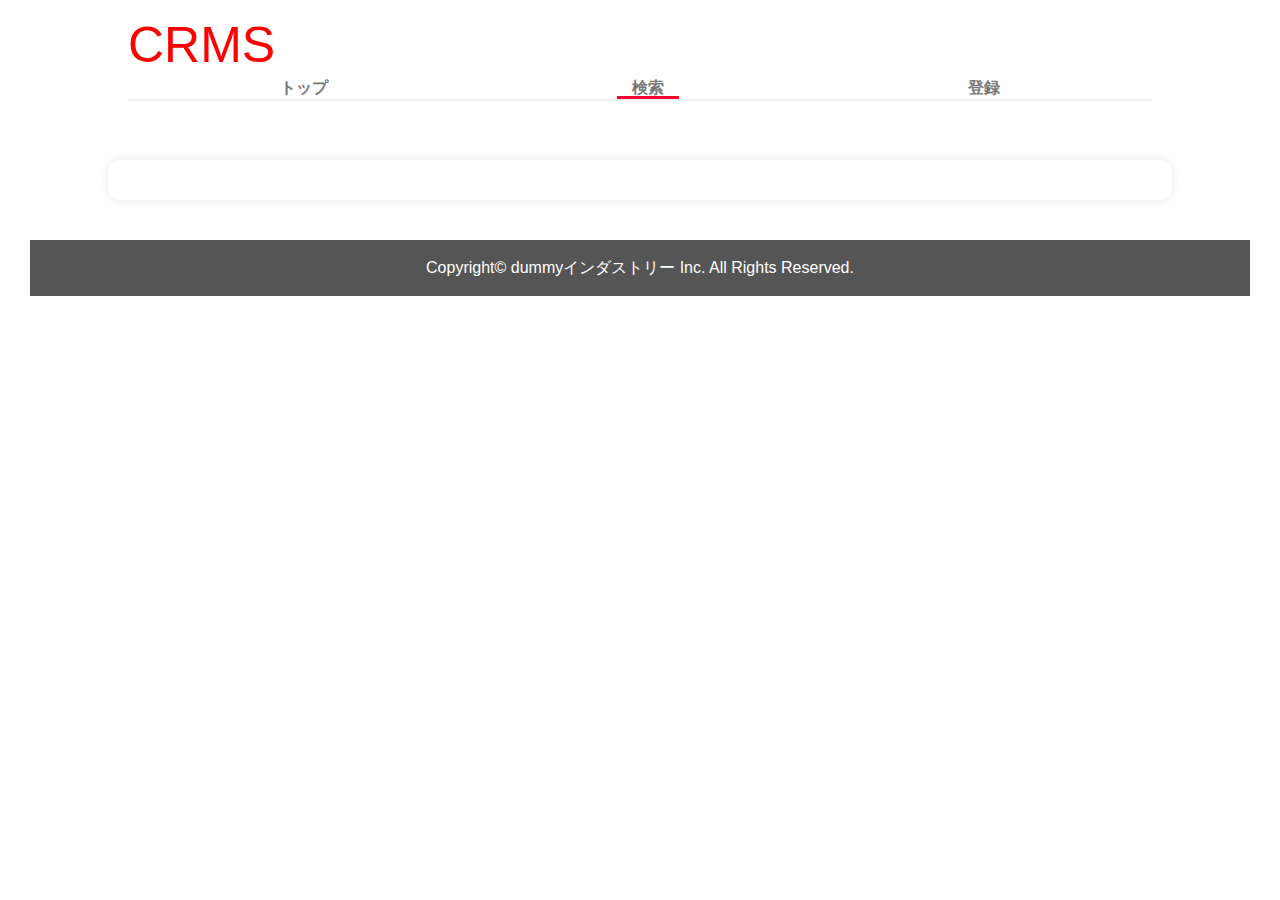
==== list.html @ 0f67eaf9 "検索画面リンク追加" ====
<!DOCTYPE html>
<html lang="ja">

<head>
    <meta charset="UTF-8">
    <meta name="viewport" content="width=device-width, initial-scale=1.0">
    <link rel="stylesheet" href="./css/reset.css">
    <link rel="stylesheet" href="./css/style.css">
    <link rel="stylesheet" href="https://cdnjs.cloudflare.com/ajax/libs/font-awesome/6.0.0-beta3/css/all.min.css">

    <title>検索ページ</title>
</head>

<body>
    <header class="header l-contents">
        <a class="logo" href="./index.html">
            <h1>CRMS</h1>
        </a>
        <nav class="navtab">
            <ul class="navtab-bar">
                <li><a href="./index.html">トップ</a></li>
                <li class="active"><a href="./list.html">検索</a></li>
                <li><a href="./register.html">登録</a></li>
                <!-- お問い合わせは後で拡張する -->
            </ul>
        </nav>
    </header>
    <main>
        <div class="main-content l-contents main-content-list">
        </div>
    </main>
    <footer class="footer">
        <p>Copyright© dummyインダストリー Inc. All Rights Reserved.</p>
    </footer>
</body>

</html>
---- css/style.css ----
html {
    font-family: Arial, Helvetica, sans-serif;
    line-height: 1.5;
}

body {
    background-color: white;
}

ul {
    list-style: none;
}

 /* a {
    text-decoration: none;
}  */

.l-contents {
    margin: 0px auto;
    margin-top: 20px;
    width: 80%;
}

.header {
    height: 100px;
}

.navtab {
    border-bottom: 2px solid #eee;
    /* border-color: #e7e7e7; */

}

.navtab>ul {
    display: flex;
    justify-content: space-around;
    margin-top: 10px;
    /* margin: 0;
    display: table;
    width: 100%;
    border-bottom: 2px solid #eee; */

}

.navtab .navbar li{
    display: table-cell;
    float: none;
    white-space: nowrap;
}



.navtab>.navtab-bar>.active {
    border-bottom: 3px solid #ff0033;
}



.logo {
    color: red;
    font-size: 50px;
    text-decoration: none;
}



.navtab>ul>li>a {
    color: #777;
    padding: 15px;
    text-align: center;
    font-weight: bold;
    text-decoration: none;

}

.main-content-top{
    margin-top: 45px;
    display: flex;
    justify-content: space-around;
    margin-bottom: 75px;
    
}


.content-card {
    width: 45%;
    margin-top: 30px;
    border: #777 solid 1px;
    border-radius: 8px;
    padding: 15px;
    text-align: center;
    text-decoration: none;
    color: inherit;
    display: inline-block;
}

.content-card:hover {
    border-color: #ff0033;
    color: #ff0033;
}

.content-card a {
    text-decoration: none;
    color: inherit;
}

.content-card i {
    font-size: 50px;
    margin-bottom: 10px;
}

.card-title {
    font-size: 18px;
    font-weight: bold;
    margin-top: 10px;
}



footer {
    background-color: #555;
    color: #fff;
    margin: 30px;
    text-align: center;
    padding: 10px;
}

.form-submit {
    text-align: center; /* ボタンを中央揃えにする */
    margin-top: 20px; /* ボタンとフォームの間にマージンを追加 */
}

.form-submit input[type="submit"] {
    background-color: #4a90e2; /* ボタンの背景色 */
    color: white; /* ボタンの文字色 */
    border: none; /* ボーダーをなくす */
    padding: 10px 20px; /* ボタンの内側の余白 */
    font-size: 16px; /* ボタンのフォントサイズ */
    border-radius: 5px; /* ボタンの角を丸くする */
    cursor: pointer; /* カーソルをポインタに変更 */
}

.form-submit input[type="submit"]:hover {
    background-color: #357ab8; /* ホバー時の背景色 */
}


.main-content {
    margin: 40px auto;
    width: 80%;
    background-color: white;
    padding: 20px;
    border-radius: 10px;
    box-shadow: 0 0 10px rgba(0, 0, 0, 0.1);
}

.progress-bar {
    display: flex;
    justify-content: center;
    align-items: center;
    margin-bottom: 30px;
}

.progress-bar-card {
    text-align: center;
}

.progress-bar-card__number {
    background-color: #bbb;
    color: white;
    border-radius: 50%;
    width: 40px;
    height: 40px;
    display: flex;
    align-items: center;
    justify-content: center;
    margin: 0 auto;
    font-size: 20px;
}

.progress-bar-card__text {
    margin-top: 10px;
    font-size: 14px;
}

.card-is-active{
    background-color: #4a90e2;
    color: white;
}

.dot {
    text-align: center;
    color: #bbb;
    font-size: 20px;
}

.dot-is-active{
    color: #4a90e2;
}

.form-title {
    text-align: center;
    margin-bottom: 20px;
}

.form-subtitle {
    text-align: center;
    margin-bottom: 40px;
    color: #666;
}

.register {
    width: 100%;
}

.form-group {
    margin-bottom: 20px;
}

.form-group label {
    display: block;
    font-weight: bold;
    margin-bottom: 5px;
}

.form-group input,
.form-group select {
    width: 100%;
    padding: 10px;
    border: 1px solid #ccc;
    border-radius: 5px;
    box-sizing: border-box;
    font-size: 14px;
}

.form-submit {
    text-align: center;
    margin-top: 20px;
}

.form-submit input[type="submit"] {
    background-color: #4a90e2;
    color: white;
    border: none;
    padding: 10px 20px;
    font-size: 16px;
    border-radius: 5px;
    cursor: pointer;
}

.form-submit input[type="submit"]:hover {
    background-color: #357ab8;
}

.footer {
    background-color: #555;
    color: white;
    text-align: center;
    padding: 20px 0;
    margin-top: 40px;
}

.form-group {
    display: flex; /* 横並びにする */
    align-items: center; /* 中央揃えにする */
    margin-bottom: 20px;
}

.form-group label {
    flex: 0 0 150px; /* ラベルの幅を固定 */
    font-weight: bold;
    margin-right: 10px; /* ラベルと入力欄の間にスペースを作る */
}

.form-group input,
.form-group select {
    flex: 1; /* 入力欄が残りのスペースを占める */
    padding: 10px;
    border: 1px solid #ccc;
    border-radius: 5px;
    box-sizing: border-box;
    font-size: 14px;
}
.register {
    max-width: 600px; /* フォーム全体の最大幅を設定 */
    margin: 0 auto; /* フォームを中央揃えに */
    padding: 20px; /* フォームの内側の余白を設定 */
    background-color: #fff; /* フォームの背景色を設定 */
    border: 1px solid #ccc; /* フォームの境界線を設定 */
    border-radius: 10px; /* 角を丸くする */
    box-shadow: 0 0 10px rgba(0, 0, 0, 0.1); /* 軽い影を付ける */
}

.form-group {
    display: flex; /* 横並びにする */
    align-items: center; /* 中央揃えにする */
    margin-bottom: 10px; /* 各フォームグループの間隔を縮める */
}

.form-group label {
    flex: 0 0 120px; /* ラベルの幅を調整 */
    font-weight: bold;
    margin-right: 10px; /* ラベルと入力欄の間にスペースを作る */
}

.form-group input,
.form-group select {
    flex: 1; /* 入力欄が残りのスペースを占める */
    padding: 8px; /* 入力欄の内側の余白を縮める */
    border: 1px solid #ccc;
    border-radius: 5px;
    box-sizing: border-box;
    font-size: 14px;
}

.form-submit {
    text-align: center;
    margin-top: 20px;
}

.form-submit input[type="submit"] {
    background-color: #4a90e2;
    color: white;
    border: none;
    padding: 10px 20px;
    font-size: 16px;
    border-radius: 5px;
    cursor: pointer;
}

.form-submit input[type="submit"]:hover {
    background-color: #357ab8;
}
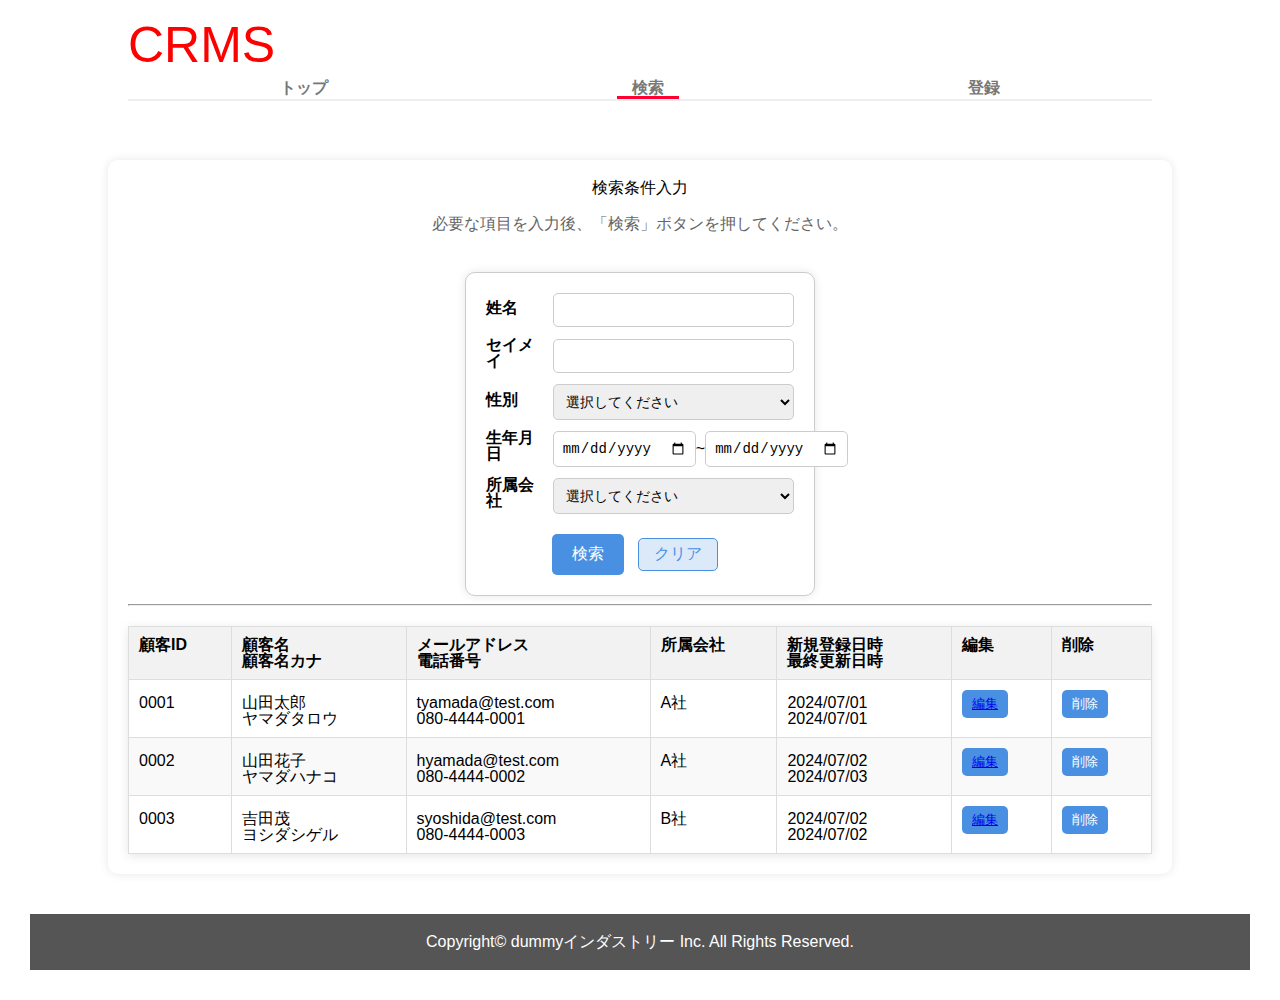
==== commit 17b82a64: "0731" ====
--- a/list.html
+++ b/list.html
@@ -27,6 +27,105 @@
     </header>
     <main>
         <div class="main-content l-contents main-content-list">
+            <div class="form-title">
+                <h2>検索条件入力</h2>
+            </div>
+            <div class="form-subtitle">
+                <h3>必要な項目を入力後、「検索」ボタンを押してください。</h3>
+            </div>
+            <form action="">
+                <div class="form-group">
+                    <label for="name">姓名</label>
+                    <input type="text" id="name" name="name">
+                </div>
+
+                <div class="form-group">
+                    <label for="name_kana">セイメイ</label>
+                    <input type="text" id="name_kana" name="name_kana">
+                </div>
+
+                <div class="form-group">
+                    <label for="gender">性別</label>
+                    <select id="gender" name="gender">
+                        <option value="">選択してください</option>
+                        <option value="male">男性</option>
+                        <option value="female">女性</option>
+                        <option value="other">その他</option>
+                        <option value="other">全て</option>
+                    </select>
+                </div>
+
+                <div class="form-group">
+                    <label for="dob_start">生年月日</label>
+                    <input type="date" id="dob_start" name="dob_start">
+                    <span>~</span>
+                    <input type="date" id="dob_end" name="dob_end">
+                </div>
+
+                <div class="form-group">
+                    <label for="company">所属会社</label>
+                    <select id="company" name="company">
+                        <option value="">選択してください</option>
+                        <option value="company_a">A社</option>
+                        <option value="company_b">B社</option>
+                        <option value="company_c">C社</option>
+                        <option value="all">全て</option>
+                    </select>
+                </div>
+
+                <div class="form-submit">
+                    <input type="submit" value="検索">
+                    <button type="button">クリア</button>
+                </div>
+            </form>
+            <hr>
+            <table class="customer-table">
+                <thead>
+                    <tr>
+                        <th>顧客ID</th>
+                        <th>顧客名<br>顧客名カナ</th>
+                        <th>メールアドレス<br>電話番号</th>
+                        <th>所属会社</th>
+                        <th>新規登録日時<br>最終更新日時</th>
+                        <th>編集</th>
+                        <th>削除</th>
+                    </tr>
+                </thead>
+                <tbody>
+                    <tr>
+                        <td>0001</td>
+                        <td>山田太郎<br>ヤマダタロウ</td>
+                        <td>tyamada@test.com<br>080-4444-0001</td>
+                        <td>A社</td>
+                        <td>2024/07/01<br>2024/07/01</td>
+                        <td><button><a href="./edit.html" class="edit-button">編集</a></button></td>
+                        <td><button class="delete-button"popovertarget="my-popover">削除</button></td>
+                        <div id="my-popover" popover>
+                            <h2>一度削除したデータは元に戻せません。本当に削除してもよろしいでしょうか。</h2>
+                            <button class="delete">削除</button>
+                        </div>
+                    </tr>
+
+                    <tr>
+                        <td>0002</td>
+                        <td>山田花子<br>ヤマダハナコ</td>
+                        <td>hyamada@test.com<br>080-4444-0002</td>
+                        <td>A社</td>
+                        <td>2024/07/02<br>2024/07/03</td>
+                        <td><button><a href="./edit.html" class="edit-button">編集</a></button></td>
+                        <td><button class="delete-button"popovertarget="my-popover">削除</button></td>
+                    </tr>
+                    <tr>
+                        <td>0003</td>
+                        <td>吉田茂<br>ヨシダシゲル</td>
+                        <td>syoshida@test.com<br>080-4444-0003</td>
+                        <td>B社</td>
+                        <td>2024/07/02<br>2024/07/02</td>
+                        <td><button><a href="./edit.html" class="edit-button">編集</a></button></td>
+                        <td><button class="delete-button"popovertarget="my-popover">削除</button></td>
+                    </tr>
+                </tbody>
+            </table>
         </div>
     </main>
     <footer class="footer">
--- a/css/style.css
+++ b/css/style.css
@@ -85,6 +85,7 @@
 .content-card {
     width: 45%;
     margin-top: 30px;
+    margin-bottom: 30px;
     border: #777 solid 1px;
     border-radius: 8px;
     padding: 15px;
@@ -333,4 +334,201 @@
 }
 
 
-
+form {
+    max-width: 30%; /* フォーム全体の最大幅を設定 */
+    margin: 0 auto; /* フォームを中央揃えに */
+    padding: 20px; /* フォームの内側の余白を設定 */
+    background-color: #fff; /* フォームの背景色を設定 */
+    border: 1px solid #ccc; /* フォームの境界線を設定 */
+    border-radius: 10px; /* 角を丸くする */
+    box-shadow: 0 0 10px rgba(0, 0, 0, 0.1); /* 軽い影を付ける */
+}
+
+.form-group {
+    display: flex; /* 横並びにする */
+    align-items: center; /* 中央揃えにする */
+    margin-bottom: 10px; /* 各フォームグループの間隔を縮める */
+    width: 100%;
+}
+
+.form-group label {
+    flex: 0 0 30%; /* ラベルの幅を調整 */
+    font-weight: bold;
+    margin-right: 10px; /* ラベルと入力欄の間にスペースを作る */
+}
+
+.form-group input,
+.form-group select {
+    flex: 1; /* 入力欄が残りのスペースを占める */
+    padding: 8px; /* 入力欄の内側の余白を縮める */
+    border: 1px solid #ccc;
+    border-radius: 5px;
+    box-sizing: border-box;
+    font-size: 14px;
+}
+
+.form-submit {
+    text-align: center;
+    margin-top: 20px;
+    width: 100%;
+}
+
+.form-submit input[type="submit"],
+.form-submit button[type="button"] {
+    background-color: #4a90e2;
+    color: white;
+    border: none;
+    padding: 10px 20px;
+    font-size: 16px;
+    border-radius: 5px;
+    cursor: pointer;
+    margin-right: 10px; /* ボタン間のスペース */
+}
+
+.form-submit input[type="submit"]:hover,
+.form-submit button[type="button"]:hover {
+    background-color: #357ab8;
+}
+
+.form-group {
+    display: flex; /* 横並びにする */
+    align-items: center; /* 中央揃えにする */
+    margin-bottom: 10px; /* 各フォームグループの間隔を縮める */
+    width: 100%;
+}
+
+.form-group label {
+    flex: 0 0 25%; /* ラベルの幅を調整 */
+    font-weight: bold;
+    margin-right: 5px; /* ラベルと入力欄の間のスペースを縮める */
+}
+
+.form-group input,
+.form-group select {
+    flex: 1; /* 入力欄が残りのスペースを占める */
+    padding: 8px; /* 入力欄の内側の余白を縮める */
+    border: 1px solid #ccc;
+    border-radius: 5px;
+    box-sizing: border-box;
+    font-size: 14px;
+}
+
+.form-group label {
+    flex: 0 0 20%; /* ラベルの幅をさらに調整 */
+    font-weight: bold;
+    margin-right: 5px; /* ラベルと入力欄の間のスペースをさらに縮める */
+}
+
+.form-group input,
+.form-group select {
+    flex: 1; /* 入力欄が残りのスペースを占める */
+    padding: 8px; /* 入力欄の内側の余白を縮める */
+    border: 1px solid #ccc;
+    border-radius: 5px;
+    box-sizing: border-box;
+    font-size: 14px;
+}
+
+.form-submit input[type="submit"],
+.form-submit button[type="button"] {
+    background-color: #4a90e2;
+    color: white;
+    border: none;
+    padding: 10px 20px;
+    font-size: 16px;
+    border-radius: 5px;
+    cursor: pointer;
+    margin-right: 10px; /* ボタン間のスペース */
+}
+
+.form-submit input[type="submit"]:hover,
+.form-submit button[type="button"]:hover {
+    background-color: #357ab8;
+}
+
+/* クリアボタンのスタイル */
+.form-submit button[type="button"] {
+    background-color: rgba(74, 144, 226, 0.2); /* 透明感のある背景色 */
+    color: #4a90e2; /* ボタンの文字色を設定 */
+    border: 1px solid #4a90e2; /* ボーダーを設定 */
+}
+
+.form-submit button[type="button"]:hover {
+    background-color: rgba(74, 144, 226, 0.4); /* ホバー時の透明感のある背景色 */
+}
+
+/* 検索ボタンのスタイル */
+.form-submit input[type="submit"] {
+    background-color: #4a90e2;
+    color: white;
+    border: none;
+    padding: 10px 20px; /* 検索ボタンのパディング */
+    font-size: 16px;
+    border-radius: 5px;
+    cursor: pointer;
+    margin-right: 10px; /* ボタン間のスペース */
+}
+
+.form-submit input[type="submit"]:hover {
+    background-color: #357ab8;
+}
+
+/* クリアボタンのスタイル */
+.form-submit button[type="button"] {
+    background-color: rgba(74, 144, 226, 0.2); /* 透明感のある背景色 */
+    color: #4a90e2; /* ボタンの文字色を設定 */
+    border: 1px solid #4a90e2; /* ボーダーを設定 */
+    padding: 5px 15px; /* クリアボタンのパディングを減らす */
+}
+
+.form-submit button[type="button"]:hover {
+    background-color: rgba(74, 144, 226, 0.4); /* ホバー時の透明感のある背景色 */
+}
+
+
+.customer-table {
+    width: 100%;
+    border-collapse: collapse; /* ボーダーの二重表示を防ぐ */
+    margin-top: 20px;
+    box-shadow: 0 2px 10px rgba(0, 0, 0, 0.1); /* テーブル全体に影をつける */
+}
+
+.customer-table th,
+.customer-table td {
+    border: 1px solid #ddd; /* セルの境界線を薄い灰色にする */
+    padding: 10px;
+    text-align: left; /* テキストを左揃えにする */
+}
+
+.customer-table th {
+    background-color: #f2f2f2; /* ヘッダーセルの背景色を薄い灰色にする */
+    font-weight: bold;
+}
+
+.customer-table td {
+    background-color: #fff; /* データセルの背景色を白にする */
+}
+
+.customer-table tr:nth-child(even) td {
+    background-color: #f9f9f9; /* 偶数行の背景色を薄い灰色にする */
+}
+
+.customer-table tr:hover td {
+    background-color: #f1f1f1; /* ホバー時の行の背景色を少し濃い灰色にする */
+}
+
+.customer-table td button {
+    background-color: #4a90e2;
+    color: white;
+    border: none;
+    padding: 5px 10px;
+    border-radius: 5px;
+    text-decoration: none;
+    cursor: pointer;
+}
+
+.customer-table td button:hover {
+    background-color: #357ab8;
+}
+
+
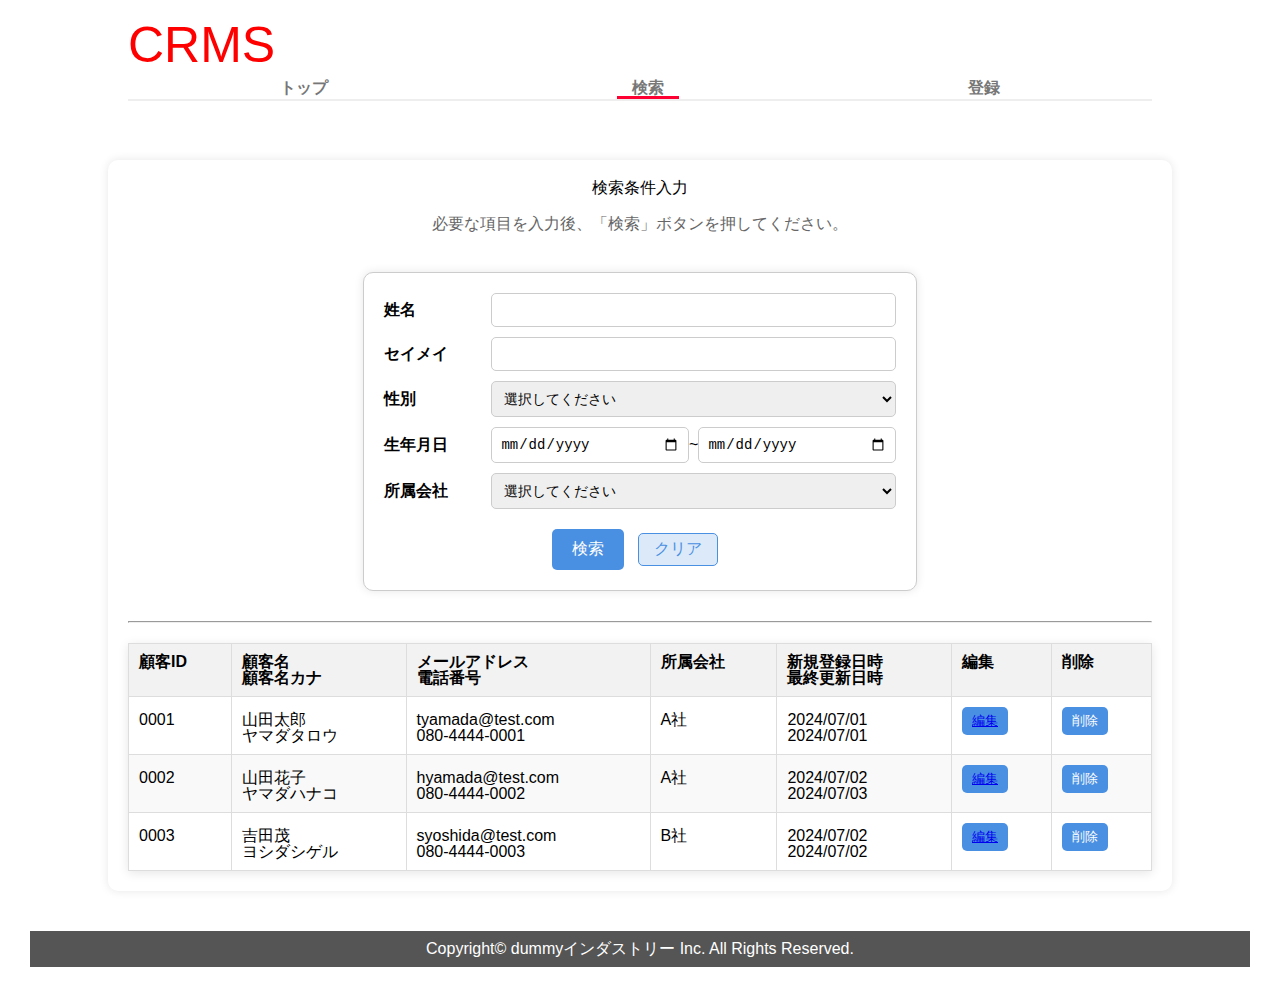
==== commit 4b9f3d2a: "css重複削除" ====
--- a/list.html
+++ b/list.html
@@ -5,7 +5,7 @@
     <meta charset="UTF-8">
     <meta name="viewport" content="width=device-width, initial-scale=1.0">
     <link rel="stylesheet" href="./css/reset.css">
-    <link rel="stylesheet" href="./css/style.css">
+    <link rel="stylesheet" href="./css/style-re.css">
     <link rel="stylesheet" href="https://cdnjs.cloudflare.com/ajax/libs/font-awesome/6.0.0-beta3/css/all.min.css">
 
     <title>検索ページ</title>
--- a/css/style-re.css
+++ b/css/style-re.css
@@ -0,0 +1,337 @@
+html {
+    font-family: Arial, Helvetica, sans-serif;
+    line-height: 1.5;
+}
+
+body {
+    background-color: white;
+}
+
+ul {
+    list-style: none;
+}
+
+.l-contents {
+    margin: 0px auto;
+    margin-top: 20px;
+    width: 80%;
+}
+
+.header {
+    height: 100px;
+}
+
+.navtab {
+    border-bottom: 2px solid #eee;
+}
+
+.navtab>ul {
+    display: flex;
+    justify-content: space-around;
+    margin-top: 10px;
+}
+
+.navtab .navbar li {
+    display: table-cell;
+    float: none;
+    white-space: nowrap;
+}
+
+.navtab>.navtab-bar>.active {
+    border-bottom: 3px solid #ff0033;
+}
+
+.logo {
+    color: red;
+    font-size: 50px;
+    text-decoration: none;
+}
+
+.navtab>ul>li>a {
+    color: #777;
+    padding: 15px;
+    text-align: center;
+    font-weight: bold;
+    text-decoration: none;
+}
+
+.main-content-top {
+    margin-top: 45px;
+    display: flex;
+    justify-content: space-around;
+    margin-bottom: 75px;
+}
+
+.content-card {
+    width: 45%;
+    margin-top: 30px;
+    margin-bottom: 30px;
+    border: #777 solid 1px;
+    border-radius: 8px;
+    padding: 15px;
+    text-align: center;
+    text-decoration: none;
+    color: inherit;
+    display: inline-block;
+}
+
+.content-card:hover {
+    border-color: #ff0033;
+    color: #ff0033;
+}
+
+.content-card a {
+    text-decoration: none;
+    color: inherit;
+}
+
+.content-card i {
+    font-size: 50px;
+    margin-bottom: 10px;
+}
+
+.card-title {
+    font-size: 18px;
+    font-weight: bold;
+    margin-top: 10px;
+}
+
+footer {
+    background-color: #555;
+    color: #fff;
+    margin: 30px;
+    text-align: center;
+    padding: 10px;
+}
+
+.form-submit {
+    text-align: center;
+    /* ボタンを中央揃えにする */
+    margin-top: 20px;
+    /* ボタンとフォームの間にマージンを追加 */
+}
+
+.form-submit input[type="submit"],
+.form-submit button[type="button"] {
+    background-color: #4a90e2;
+    /* ボタンの背景色 */
+    color: white;
+    /* ボタンの文字色 */
+    border: none;
+    /* ボーダーをなくす */
+    padding: 10px 20px;
+    /* ボタンの内側の余白 */
+    font-size: 16px;
+    /* ボタンのフォントサイズ */
+    border-radius: 5px;
+    /* ボタンの角を丸くする */
+    cursor: pointer;
+    /* カーソルをポインタに変更 */
+    margin-right: 10px;
+    /* ボタン間のスペース */
+}
+
+.form-submit input[type="submit"]:hover,
+.form-submit button[type="button"]:hover {
+    background-color: #357ab8;
+    /* ホバー時の背景色 */
+}
+
+/* クリアボタンのスタイル */
+.form-submit button[type="button"] {
+    background-color: rgba(74, 144, 226, 0.2);
+    /* 透明感のある背景色 */
+    color: #4a90e2;
+    /* ボタンの文字色を設定 */
+    border: 1px solid #4a90e2;
+    /* ボーダーを設定 */
+    padding: 5px 15px;
+    /* クリアボタンのパディングを減らす */
+}
+
+.form-submit button[type="button"]:hover {
+    background-color: rgba(74, 144, 226, 0.4);
+    /* ホバー時の透明感のある背景色 */
+}
+
+.main-content {
+    margin: 40px auto;
+    width: 80%;
+    background-color: white;
+    padding: 20px;
+    border-radius: 10px;
+    box-shadow: 0 0 10px rgba(0, 0, 0, 0.1);
+}
+
+.progress-bar {
+    display: flex;
+    justify-content: center;
+    align-items: center;
+    margin-bottom: 30px;
+}
+
+.progress-bar-card {
+    text-align: center;
+}
+
+.progress-bar-card__number {
+    background-color: #bbb;
+    color: white;
+    border-radius: 50%;
+    width: 40px;
+    height: 40px;
+    display: flex;
+    align-items: center;
+    justify-content: center;
+    margin: 0 auto;
+    font-size: 20px;
+}
+
+.progress-bar-card__text {
+    margin-top: 10px;
+    font-size: 14px;
+}
+
+.card-is-active {
+    background-color: #4a90e2;
+    color: white;
+}
+
+.dot {
+    text-align: center;
+    color: #bbb;
+    font-size: 20px;
+}
+
+.dot-is-active {
+    color: #4a90e2;
+}
+
+.form-title {
+    text-align: center;
+    margin-bottom: 20px;
+}
+
+.form-subtitle {
+    text-align: center;
+    margin-bottom: 40px;
+    color: #666;
+}
+
+.register {
+    max-width: 600px;
+    /* フォーム全体の最大幅を設定 */
+    margin: 0 auto;
+    /* フォームを中央揃えに */
+    padding: 20px;
+    /* フォームの内側の余白を設定 */
+    background-color: #fff;
+    /* フォームの背景色を設定 */
+    border: 1px solid #ccc;
+    /* フォームの境界線を設定 */
+    border-radius: 10px;
+    /* 角を丸くする */
+    box-shadow: 0 0 10px rgba(0, 0, 0, 0.1);
+    /* 軽い影を付ける */
+}
+
+.form-group {
+    display: flex;
+    /* 横並びにする */
+    align-items: center;
+    /* 中央揃えにする */
+    margin-bottom: 10px;
+    /* 各フォームグループの間隔を縮める */
+    width: 100%;
+}
+
+.form-group label {
+    flex: 0 0 20%;
+    /* ラベルの幅をさらに調整 */
+    font-weight: bold;
+    margin-right: 5px;
+    /* ラベルと入力欄の間のスペースをさらに縮める */
+}
+
+.form-group input,
+.form-group select {
+    flex: 1;
+    /* 入力欄が残りのスペースを占める */
+    padding: 8px;
+    /* 入力欄の内側の余白を縮める */
+    border: 1px solid #ccc;
+    border-radius: 5px;
+    box-sizing: border-box;
+    font-size: 14px;
+}
+
+form {
+    max-width: 50%;
+    /* フォーム全体の最大幅を設定 */
+    margin: 0 auto;
+    /* フォームを中央揃えに */
+    padding: 20px;
+    /* フォームの内側の余白を設定 */
+    background-color: #fff;
+    /* フォームの背景色を設定 */
+    border: 1px solid #ccc;
+    /* フォームの境界線を設定 */
+    border-radius: 10px;
+    /* 角を丸くする */
+    box-shadow: 0 0 10px rgba(0, 0, 0, 0.1);
+    /* 軽い影を付ける */
+    margin-bottom: 30px;
+}
+
+.customer-table {
+    width: 100%;
+    border-collapse: collapse;
+    /* ボーダーの二重表示を防ぐ */
+    margin-top: 20px;
+    box-shadow: 0 2px 10px rgba(0, 0, 0, 0.1);
+    /* テーブル全体に影をつける */
+}
+
+.customer-table th,
+.customer-table td {
+    border: 1px solid #ddd;
+    /* セルの境界線を薄い灰色にする */
+    padding: 10px;
+    text-align: left;
+    /* テキストを左揃えにする */
+}
+
+.customer-table th {
+    background-color: #f2f2f2;
+    /* ヘッダーセルの背景色を薄い灰色にする */
+    font-weight: bold;
+}
+
+.customer-table td {
+    background-color: #fff;
+    /* データセルの背景色を白にする */
+}
+
+.customer-table tr:nth-child(even) td {
+    background-color: #f9f9f9;
+    /* 偶数行の背景色を薄い灰色にする */
+}
+
+.customer-table tr:hover td {
+    background-color: #f1f1f1;
+    /* ホバー時の行の背景色を少し濃い灰色にする */
+}
+
+.customer-table td button {
+    background-color: #4a90e2;
+    color: white;
+    border: none;
+    padding: 5px 10px;
+    border-radius: 5px;
+    text-decoration: none;
+    cursor: pointer;
+}
+
+.customer-table td button:hover {
+    background-color: #357ab8;
+}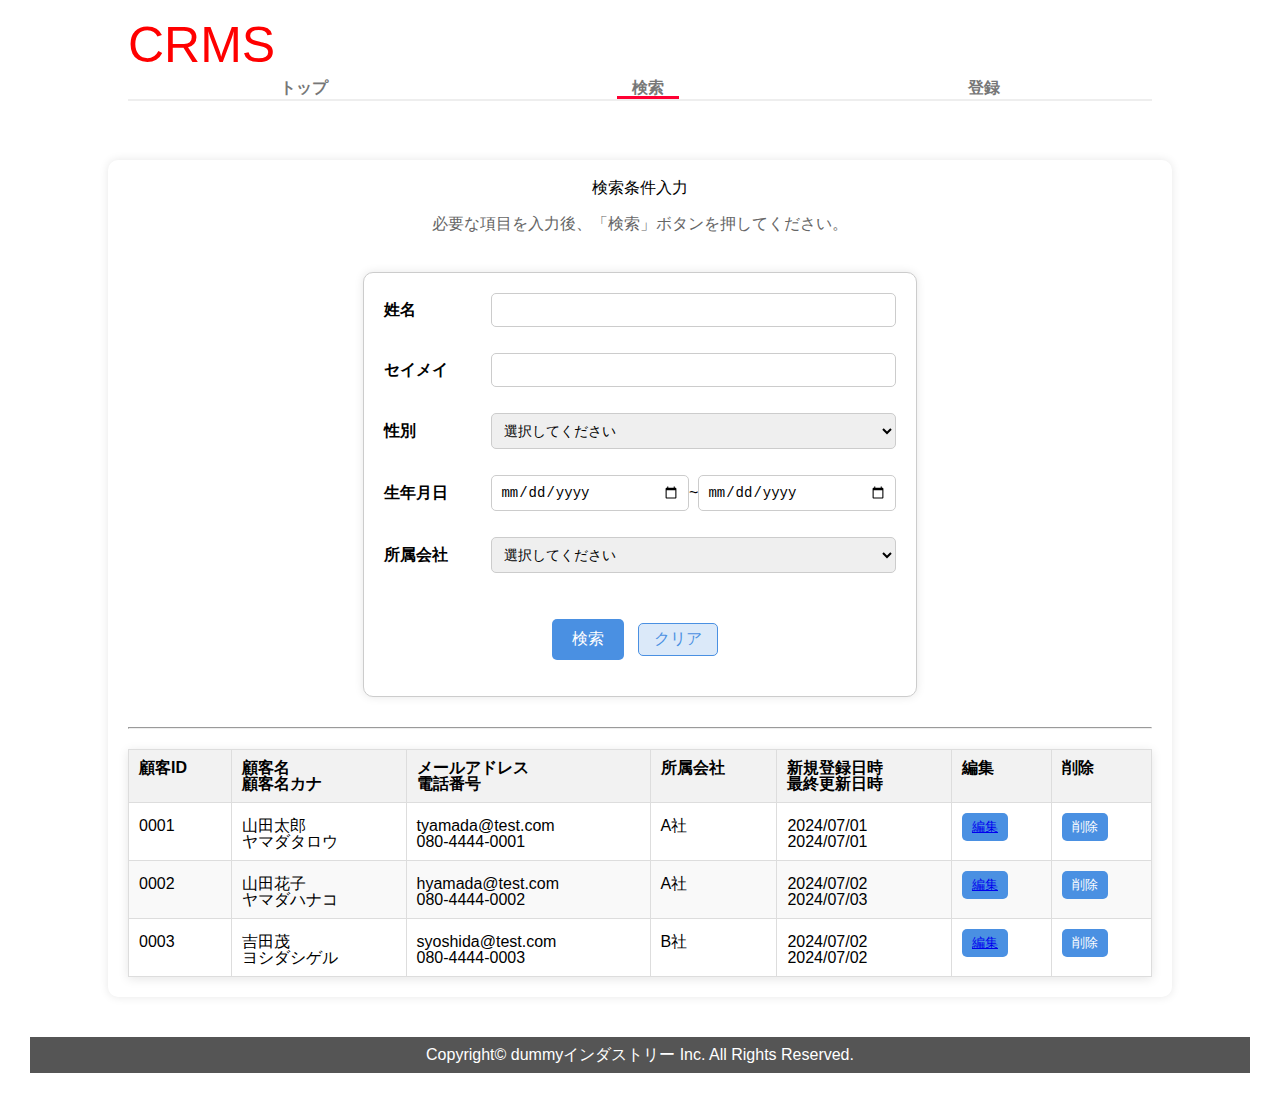
==== commit 9d8601a1: "検索バリデーションmade" ====
--- a/list.html
+++ b/list.html
@@ -38,12 +38,16 @@
                     <label for="name">姓名</label>
                     <input type="text" id="name" name="name">
                 </div>
-
+                <div class="vali-group">
+                    <div id="name_message" class="message"></div> <br />
+                </div>
                 <div class="form-group">
                     <label for="name_kana">セイメイ</label>
-                    <input type="text" id="name_kana" name="name_kana">
+                    <input type="text" id="kana" name="name_kana">
                 </div>
-
+                <div class="vali-group">
+                    <div id="kana_message" class="message"></div> <br />
+                </div>
                 <div class="form-group">
                     <label for="gender">性別</label>
                     <select id="gender" name="gender">
@@ -51,17 +55,21 @@
                         <option value="male">男性</option>
                         <option value="female">女性</option>
                         <option value="other">その他</option>
-                        <option value="other">全て</option>
+                        <option value="all">全て</option>
                     </select>
                 </div>
-
+                <div class="vali-group">
+                    <div id="gender_message" class="message"></div> <br />
+                </div>
                 <div class="form-group">
                     <label for="dob_start">生年月日</label>
                     <input type="date" id="dob_start" name="dob_start">
                     <span>~</span>
                     <input type="date" id="dob_end" name="dob_end">
                 </div>
-
+                <div class="vali-group">
+                    <div id="dob_message" class="message"></div> <br />
+                </div>
                 <div class="form-group">
                     <label for="company">所属会社</label>
                     <select id="company" name="company">
@@ -72,11 +80,16 @@
                         <option value="all">全て</option>
                     </select>
                 </div>
-
+                <div class="vali-group">
+                    <div id="company_message" class="message"></div> <br />
+                </div>
                 <div class="form-submit">
-                    <input type="submit" value="検索">
+                    <input type="submit" id="searchForm" value="検索">
                     <button type="button">クリア</button>
                 </div>
+                <div class="vali-group">
+                    <div id="submit_message" class="message" style="line-height: 1.5;"></div> <br />
+                </div> 
             </form>
             <hr>
             <table class="customer-table">
@@ -99,7 +112,7 @@
                         <td>A社</td>
                         <td>2024/07/01<br>2024/07/01</td>
                         <td><button><a href="./edit.html" class="edit-button">編集</a></button></td>
-                        <td><button class="delete-button"popovertarget="my-popover">削除</button></td>
+                        <td><button class="delete-button" popovertarget="my-popover">削除</button></td>
                         <div id="my-popover" popover>
                             <h2>一度削除したデータは元に戻せません。本当に削除してもよろしいでしょうか。</h2>
                             <button class="delete">削除</button>
@@ -113,7 +126,7 @@
                         <td>A社</td>
                         <td>2024/07/02<br>2024/07/03</td>
                         <td><button><a href="./edit.html" class="edit-button">編集</a></button></td>
-                        <td><button class="delete-button"popovertarget="my-popover">削除</button></td>
+                        <td><button class="delete-button" popovertarget="my-popover">削除</button></td>
                     </tr>
                     <tr>
                         <td>0003</td>
@@ -122,7 +135,7 @@
                         <td>B社</td>
                         <td>2024/07/02<br>2024/07/02</td>
                         <td><button><a href="./edit.html" class="edit-button">編集</a></button></td>
-                        <td><button class="delete-button"popovertarget="my-popover">削除</button></td>
+                        <td><button class="delete-button" popovertarget="my-popover">削除</button></td>
                     </tr>
                 </tbody>
             </table>
@@ -131,6 +144,7 @@
     <footer class="footer">
         <p>Copyright© dummyインダストリー Inc. All Rights Reserved.</p>
     </footer>
+    <script src="./js/vali_list.js"></script>
 </body>
 
 </html>--- a/css/style-re.css
+++ b/css/style-re.css
@@ -334,4 +334,9 @@
 
 .customer-table td button:hover {
     background-color: #357ab8;
+}
+
+.vali-group{
+    text-align: center;
+    color: red;
 }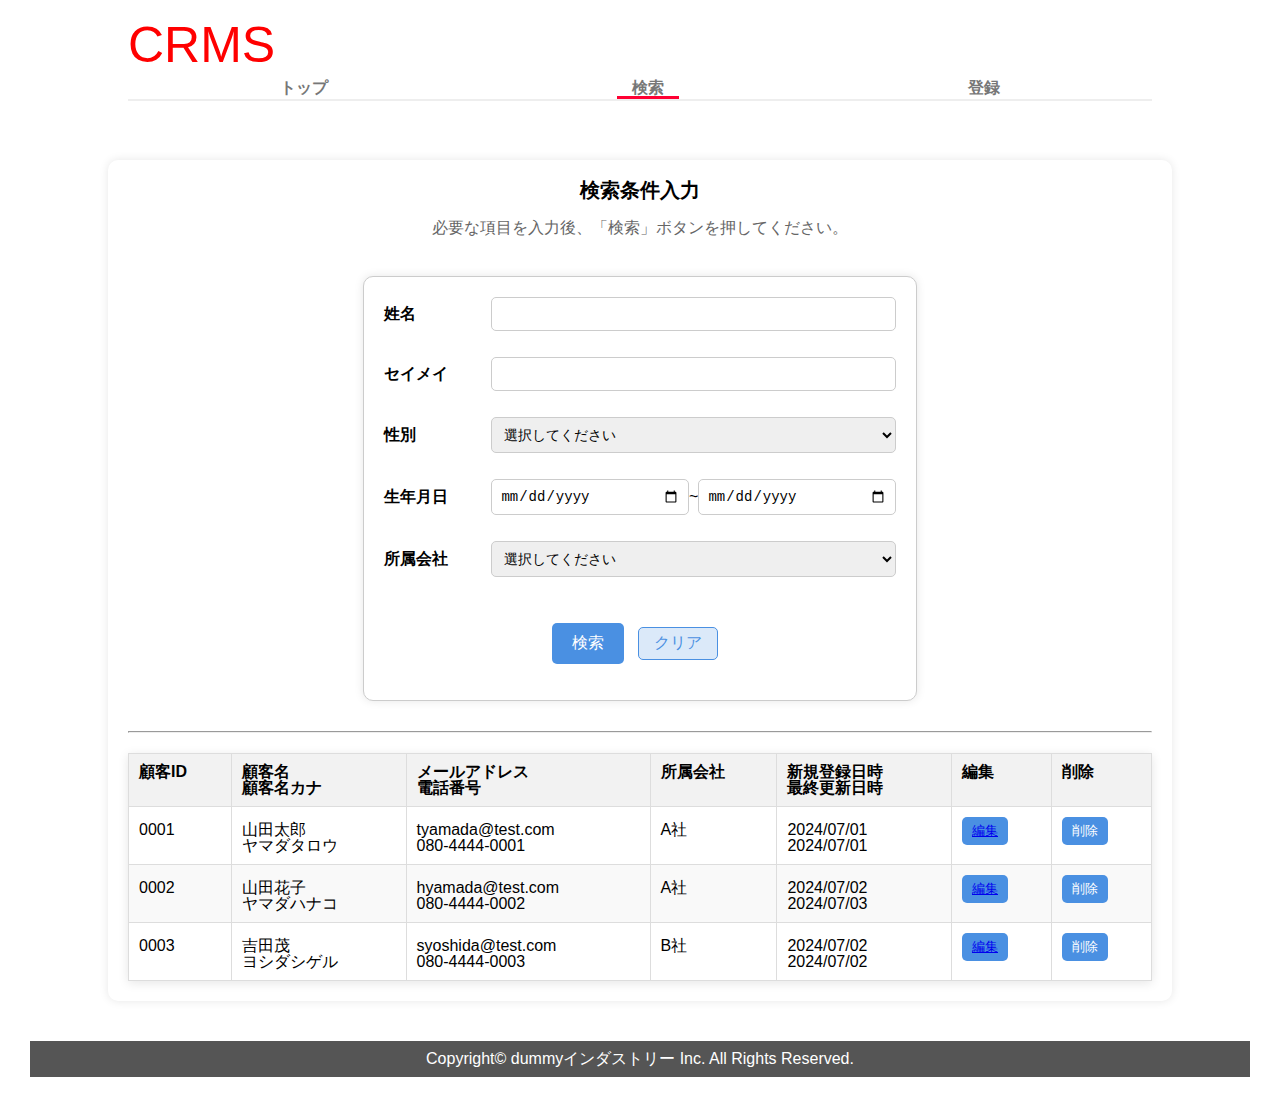
==== commit 4c9ceeeb: "select追加" ====
--- a/list.html
+++ b/list.html
@@ -33,7 +33,7 @@
             <div class="form-subtitle">
                 <h3>必要な項目を入力後、「検索」ボタンを押してください。</h3>
             </div>
-            <form action="">
+            <form  id="searchForm" action="/index.html" method="get">
                 <div class="form-group">
                     <label for="name">姓名</label>
                     <input type="text" id="name" name="name">
@@ -74,9 +74,6 @@
                     <label for="company">所属会社</label>
                     <select id="company" name="company">
                         <option value="">選択してください</option>
-                        <option value="company_a">A社</option>
-                        <option value="company_b">B社</option>
-                        <option value="company_c">C社</option>
                         <option value="all">全て</option>
                     </select>
                 </div>
@@ -84,8 +81,8 @@
                     <div id="company_message" class="message"></div> <br />
                 </div>
                 <div class="form-submit">
-                    <input type="submit" id="searchForm" value="検索">
-                    <button type="button">クリア</button>
+                    <input type="submit" id="submit" value="検索">
+                    <button type="button" id="clearButton">クリア</button>
                 </div>
                 <div class="vali-group">
                     <div id="submit_message" class="message" style="line-height: 1.5;"></div> <br />
@@ -145,6 +142,7 @@
         <p>Copyright© dummyインダストリー Inc. All Rights Reserved.</p>
     </footer>
     <script src="./js/vali_list.js"></script>
+    <script src="./js/useCompanies.js" type="module"></script>
 </body>
 
 </html>--- a/css/style-re.css
+++ b/css/style-re.css
@@ -210,6 +210,8 @@
 .form-title {
     text-align: center;
     margin-bottom: 20px;
+    font-size: 20px;
+    font-weight: bold;
 }
 
 .form-subtitle {
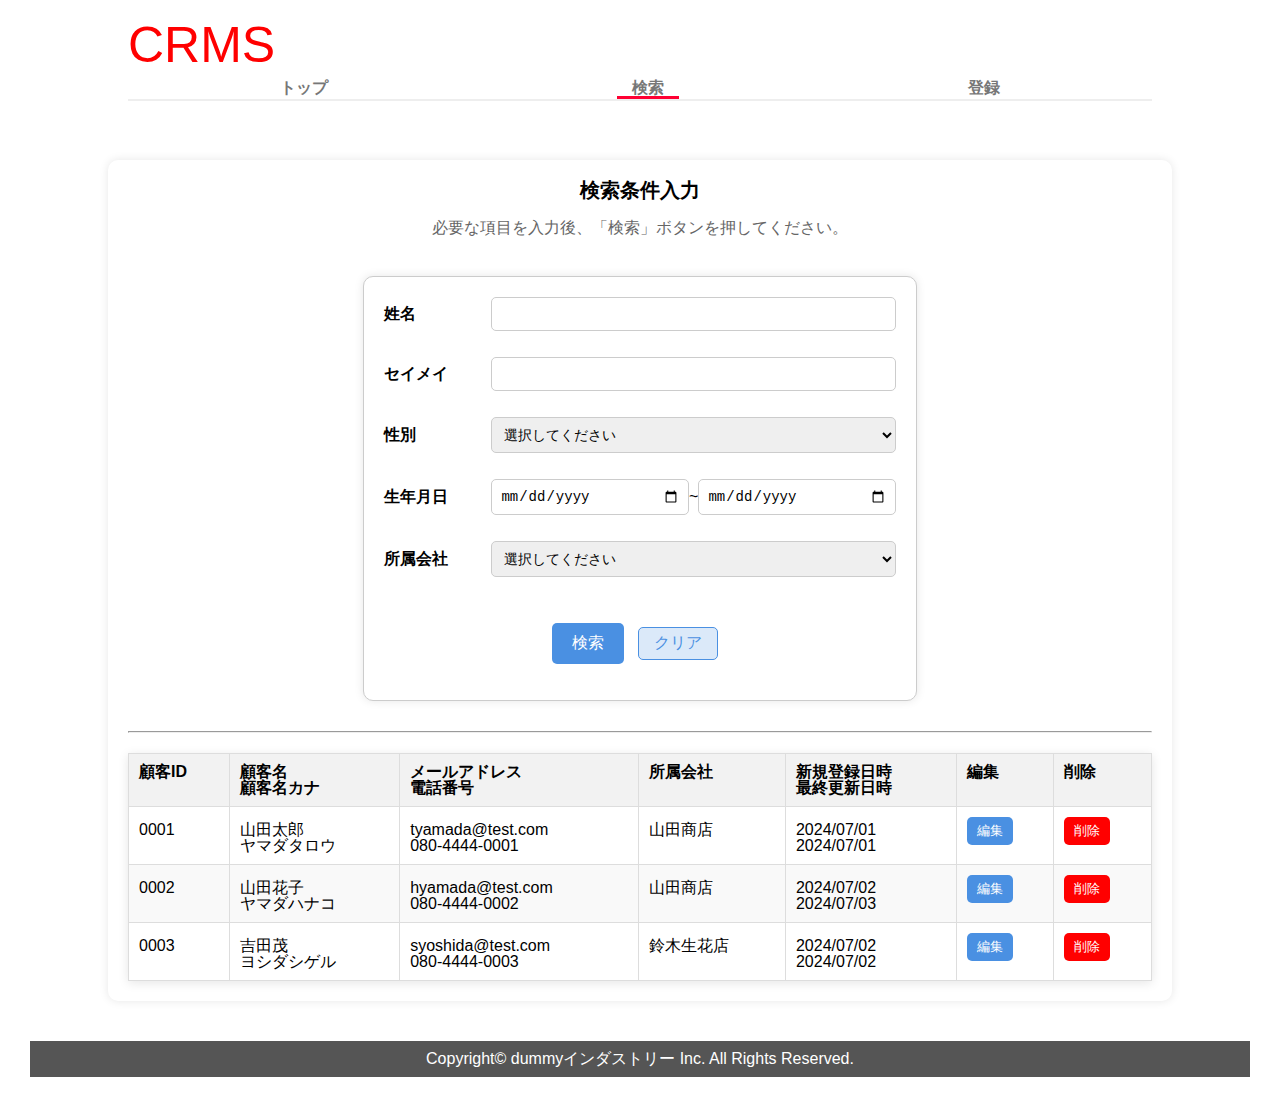
==== commit f5530ed0: "tr追加" ====
--- a/list.html
+++ b/list.html
@@ -33,7 +33,7 @@
             <div class="form-subtitle">
                 <h3>必要な項目を入力後、「検索」ボタンを押してください。</h3>
             </div>
-            <form  id="searchForm" action="/index.html" method="get">
+            <form  id="searchForm" action="index.html" method="get">
                 <div class="form-group">
                     <label for="name">姓名</label>
                     <input type="text" id="name" name="name">
@@ -101,14 +101,14 @@
                         <th>削除</th>
                     </tr>
                 </thead>
-                <tbody>
-                    <tr>
+                <tbody id="customer-table-body">
+                    <!-- <tr>
                         <td>0001</td>
                         <td>山田太郎<br>ヤマダタロウ</td>
                         <td>tyamada@test.com<br>080-4444-0001</td>
                         <td>A社</td>
                         <td>2024/07/01<br>2024/07/01</td>
-                        <td><button><a href="./edit.html" class="edit-button">編集</a></button></td>
+                        <td><button class="edit-button">編集</button></td>
                         <td><button class="delete-button" popovertarget="my-popover">削除</button></td>
                         <div id="my-popover" popover>
                             <h2>一度削除したデータは元に戻せません。本当に削除してもよろしいでしょうか。</h2>
@@ -122,7 +122,7 @@
                         <td>hyamada@test.com<br>080-4444-0002</td>
                         <td>A社</td>
                         <td>2024/07/02<br>2024/07/03</td>
-                        <td><button><a href="./edit.html" class="edit-button">編集</a></button></td>
+                        <td><button class="edit-button">編集</button></td>
                         <td><button class="delete-button" popovertarget="my-popover">削除</button></td>
                     </tr>
                     <tr>
@@ -131,9 +131,10 @@
                         <td>syoshida@test.com<br>080-4444-0003</td>
                         <td>B社</td>
                         <td>2024/07/02<br>2024/07/02</td>
-                        <td><button><a href="./edit.html" class="edit-button">編集</a></button></td>
+                        <td><button class="edit-button">編集</button></td>
                         <td><button class="delete-button" popovertarget="my-popover">削除</button></td>
-                    </tr>
+                    </tr> -->
+                    
                 </tbody>
             </table>
         </div>
@@ -141,8 +142,9 @@
     <footer class="footer">
         <p>Copyright© dummyインダストリー Inc. All Rights Reserved.</p>
     </footer>
-    <script src="./js/vali_list.js"></script>
+    <!-- <script src="./js/vali_list.js"></script> -->
     <script src="./js/useCompanies.js" type="module"></script>
+    <script src="./js/useCustomers.js" type="module"></script>
 </body>
 
 </html>--- a/css/style-re.css
+++ b/css/style-re.css
@@ -324,7 +324,7 @@
     /* ホバー時の行の背景色を少し濃い灰色にする */
 }
 
-.customer-table td button {
+.customer-table td .edit-button {
     background-color: #4a90e2;
     color: white;
     border: none;
@@ -334,11 +334,22 @@
     cursor: pointer;
 }
 
+.customer-table td .delete-button {
+    background-color: red;
+    color: white;
+    border: none;
+    padding: 5px 10px;
+    border-radius: 5px;
+    text-decoration: none;
+    cursor: pointer;
+}
+
 .customer-table td button:hover {
-    background-color: #357ab8;
+    opacity: 0.6;
 }
 
 .vali-group{
     text-align: center;
     color: red;
-}+}
+
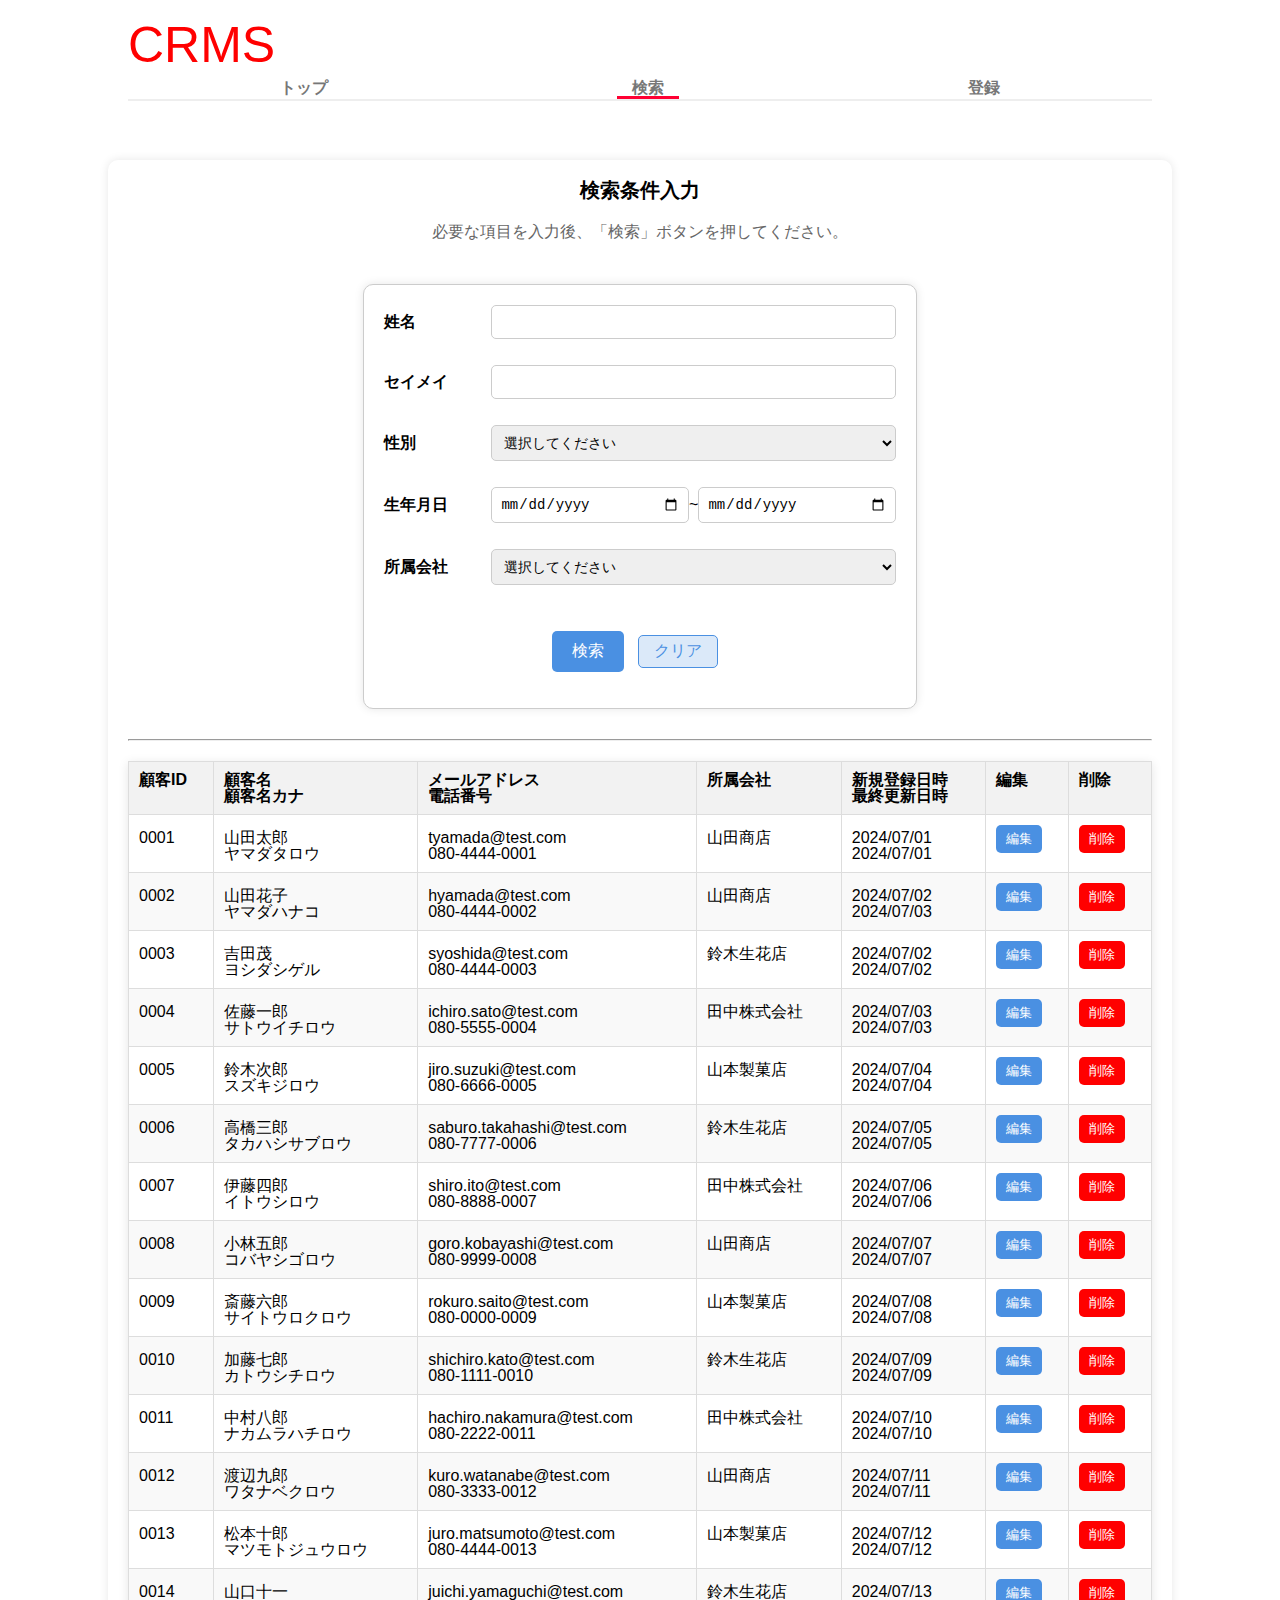
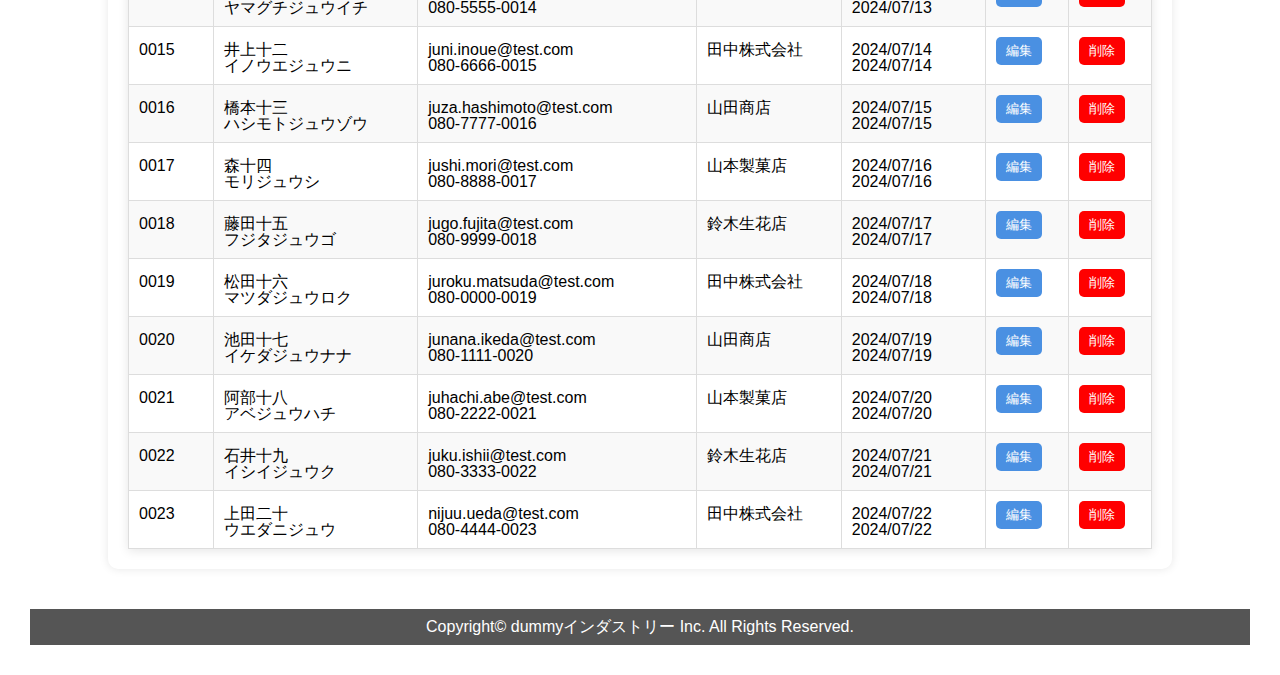
==== commit b46ecf58: "レビュー後修正" ====
--- a/list.html
+++ b/list.html
@@ -32,6 +32,7 @@
             </div>
             <div class="form-subtitle">
                 <h3>必要な項目を入力後、「検索」ボタンを押してください。</h3>
+                
             </div>
             <form  id="searchForm" action="index.html" method="get">
                 <div class="form-group">
--- a/css/style-re.css
+++ b/css/style-re.css
@@ -218,6 +218,10 @@
     text-align: center;
     margin-bottom: 40px;
     color: #666;
+    line-height: 1.5;
+}
+.form-subtitle > h3 > span {
+    color: red;
 }
 
 .register {
@@ -253,6 +257,10 @@
     font-weight: bold;
     margin-right: 5px;
     /* ラベルと入力欄の間のスペースをさらに縮める */
+}
+.form-group label > span{
+   font-size: 10px;
+   color: red;
 }
 
 .form-group input,
